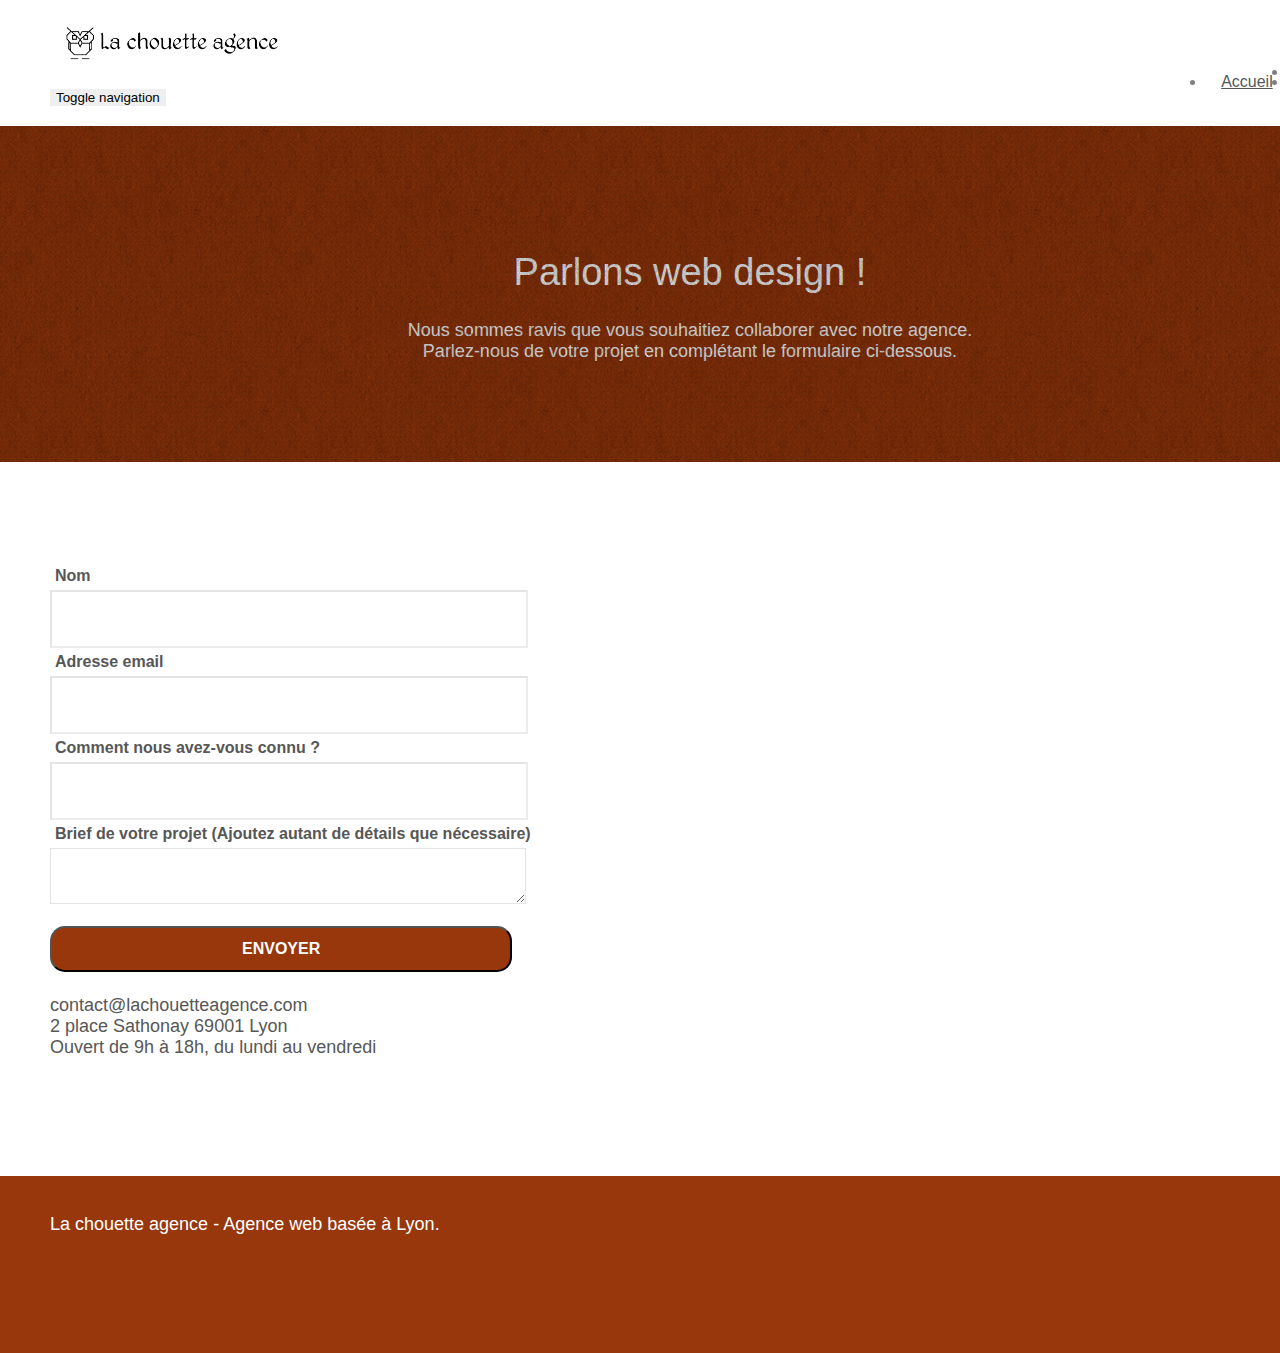
==== page2.html @ e2996843 "aria-label_<a>" ====
<!doctype html>
<html lang="fr">
<head>
    <meta charset="utf-8">
    <meta name="keywords" content="">
    <meta name="description" content="">
    <meta name="viewport" content="width=device-width, initial-scale=1.0, viewport-fit=cover">
    <link rel="shortcut icon" type="image/png" href="favicon.jpg">
    
	<link rel="stylesheet" type="text/css" href="./css/bootstrap.min.css">
	<link rel="stylesheet" type="text/css" href="style.css">
	<link rel="stylesheet" type="text/css" href="./css/font-awesome.min.css">
	<link rel="stylesheet" type="text/css" href="./css/et-line.min.css">
	
    
	<script src="./js/jquery-2.1.0.min.js"></script>
	<script src="./js/bootstrap.min.js"></script>
	<script src="./js/blocs.min.js"></script>
	<script src="./js/jqBootstrapValidation.js"></script>
	<script src="./js/formHandler.js"></script>
    <title>page2</title>

    
<!-- Analytics -->
 
<!-- Analytics END -->
    
</head>
<body>
<!-- Principal conteneur -->
<div class="page-container">
    
<!-- bloc-0 -->
<div class="bloc bgc-white l-bloc " id="bloc-0">
	<div class="container bloc-sm">
		<nav class="navbar row">
			<div class="navbar-header">
				<a class="navbar-brand" href="index.html"><img src="img/la-chouette-agence.png" alt="atlanta web design logo" height="40" /></a>
				<button id="nav-toggle" type="button" class="ui-navbar-toggle navbar-toggle" data-toggle="collapse" data-target=".navbar-1">
					<span class="sr-only">Toggle navigation</span><span class="icon-bar"></span><span class="icon-bar"></span><span class="icon-bar"></span>
				</button>
			</div>
			<div class="collapse navbar-collapse navbar-1 special-dropdown-nav">
				<ul class="site-navigation nav navbar-nav">
					<li>
						<a href="index.html">Accueil</a>
					</li>
					<li>
					</li>
					<li>
						<a href="page2.html">page2 &gt;</a>
					</li>
				</ul>
			</div>
		</nav>
	</div>
</div>
<!-- bloc-0 END -->

<!-- bloc-6 -->
<div class="bloc bg-dots-bg bg-repeat bgc-atomic-tangerine d-bloc bloc-bg-texture texture-paper" id="bloc-6">
	<div class="container bloc-lg">
		<div class="row">
			<div class="col-sm-12">
				<h1 class="text-center hero-bloc-text tc-white">
					Parlons web design !
				</h1>
				<p class="text-center mg-lg tc-white tight-width-whitespace">
					Nous sommes ravis que vous souhaitiez collaborer avec notre agence.<br>
					Parlez-nous de votre projet en complétant le formulaire ci-dessous.
				</p>
			</div>
		</div>
	</div>
</div>
<!-- bloc-6 END -->

<!-- bloc-7 -->
<div class="bloc bgc-white l-bloc" id="bloc-7">
	<div class="container bloc-lg">
		<div class="row">
			<div class="col-sm-6">
				<form id="form_1" novalidate success-msg="Your message has been sent." fail-msg="Sorry it seems that our mail server is not responding, Sorry for the inconvenience!">
					<div class="form-group">
						<label >
							Nom
						</label >
						<input id="name" class="form-control" aria-label="form-control"  required />
					</div>
					<div class="form-group">
						<label >
							Adresse email
						</label>
						<input id="email" class="form-control" aria-label="form-control" type="email" required />
					</div>
					<div class="form-group">
						<label >
							Comment nous avez-vous connu ?
						</label>
						<input class="form-control" type="email" aria-label="form-control" required id="input_504" />
					</div>
					<div class="form-group">
						<label >
							Brief de votre projet (Ajoutez autant de détails que nécessaire)<br>
						</label><textarea id="message" class="form-control" aria-label="form-control" rows="4" cols="50" required></textarea>
					</div> 
					<button class="bloc-button btn btn-lg btn-block cta-hero btn-atomic-tangerine" type="submit">
						Envoyer
					</button>
				</form>
			</div>
			<div class="col-sm-6">
				<p>
					contact@lachouetteagence.com<br>2 place Sathonay 69001 Lyon<br>Ouvert de 9h à 18h, du lundi au vendredi<br>
				</p>
			</div>
		</div>
	</div>
</div>
<!-- bloc-7 END -->

<!-- ScrollToTop Button -->
<a class="bloc-button btn btn-d scrollToTop" onclick="scrollToTarget('1')"><span class="fa fa-chevron-up"></span></a>
<!-- ScrollToTop Button END-->


<!-- Footer - bloc-8 -->
<div class="bloc bgc-atomic-tangerine d-bloc" id="bloc-8">
	<div class="container bloc-sm">
		<div class="row">
			<div class="col-sm-12">
				<p class="text-center white">
					La chouette agence - Agence web basée à Lyon.<br>
				</p>
				<div class="row row-no-gutters social">
					<div class="col-sm-3">
						<div class="text-center">
							<a class="social" href="index.html"><span class="fa fa-twitter icon-md"  aria-label="fa-twitter"></span></a>
						</div>
					</div>
					<div class="col-sm-3">
						<div class="text-center">
							<a class="social" href="index.html"><span class="fa fa-facebook icon-md" aria-label="fa-facebook"></span></a>
						</div>
					</div>
					<div class="col-sm-3">
						<div class="text-center">
							<a class="social" href="index.html"><span class="fa fa-dribbble icon-md" aria-label="fa-dribbble"></span></a>
						</div>
					</div>
					<div class="col-sm-3">
						<div class="text-center">
							<a class="social" href="index.html"><span class="fa fa-instagram icon-md" aria-label="fa-instagram"></span></a>
						</div>
					</div>
				</div>
			</div>
		</div>
	</div>
</div>
<!-- Footer - bloc-8 END -->

</div>
<!-- Principal conteneur END -->
    

</body>
</html>
---- style.css ----
body {
    margin: 0;
    padding: 0;
    background: #FFF;
    overflow-x: hidden;
    -webkit-font-smoothing: antialiased;
    -moz-osx-font-smoothing: grayscale;
}

a,button {
    transition: all .3s ease-in-out;
    outline: none!important;
    
}
a{
    position: relative;
    display: block;
    padding: 10px 15px;
}
a:hover {
    text-decoration: none;
    cursor: pointer;
}

#page-loading-blocs-notifaction {
    position: fixed;
    top: 0;
    bottom: 0;
    width: 100%;
    z-index: 100000;
    background: #FFFFFF url("img/pageload-spinner.gif") no-repeat center center;
}

.bloc {
    width: 100%;
    clear: both;
    background: 50% 50% no-repeat;
    padding: 0 50px;
    -webkit-background-size: cover;
    -moz-background-size: cover;
    -o-background-size: cover;
    background-size: cover;
    position: relative;
}

.bloc .container {
    padding-left: 0;
    padding-right: 0;
}

.bloc-lg {
    padding: 100px 50px;
}

.bloc-md {
    padding: 50px;
}

.bloc-sm {
    padding: 20px 50px;
}

.bg-center,
.bg-l-edge,
.bg-r-edge,
.bg-t-edge,
.bg-b-edge,
.bg-tl-edge,
.bg-bl-edge,
.bg-tr-edge,
.bg-br-edge,
.bg-repeat {
    -webkit-background-size: auto!important;
    -moz-background-size: auto!important;
    -o-background-size: auto!important;
    background-size: auto!important;
}

.bg-repeat {
    background: repeat;
}

.bg-t-edge {
    background: top no-repeat;
}

.bloc-bg-texture::before {
    content: "";
    background-size: 2px 2px;
    position: absolute;
    top: 0;
    bottom: 0;
    left: 0;
    right: 0;
}

.texture-paper::before {
    background: url("img/texture-paper.png");
    background-size: 280px 280px;
}

.b-parallax {
    background-attachment: fixed;
}

.d-bloc {
    color: rgba(255, 255, 255, .7);
}

.d-bloc button:hover {
    color: rgba(255, 255, 255, .9);
}

.d-bloc .icon-round,
.d-bloc .icon-square,
.d-bloc .icon-rounded,
.d-bloc .icon-semi-rounded-a,
.d-bloc .icon-semi-rounded-b {
    border-color: rgba(255, 255, 255, .9);
}

.d-bloc .divider-h span {
    border-color: rgba(255, 255, 255, .2);
}

.d-bloc .a-btn,
.d-bloc .navbar a,
.d-bloc .navbar-brand,
.d-bloc a .icon-sm,
.d-bloc a .icon-md,
.d-bloc a .icon-lg,
.d-bloc a .icon-xl,
.d-bloc h1 a,
.d-bloc h2 a,
.d-bloc h3 a,
.d-bloc h4 a,
.d-bloc h5 a,
.d-bloc h6 a,
.d-bloc p a {
    color: rgba(255, 255, 255, .6);
}

.d-bloc .a-btn:hover,
.d-bloc .navbar a:hover,
.d-bloc .navbar-brand:hover,
.d-bloc a:hover .icon-sm,
.d-bloc a:hover .icon-md,
.d-bloc a:hover .icon-lg,
.d-bloc a:hover .icon-xl,
.d-bloc h1 a:hover,
.d-bloc h2 a:hover,
.d-bloc h3 a:hover,
.d-bloc h4 a:hover,
.d-bloc h5 a:hover,
.d-bloc h6 a:hover,
.d-bloc p a:hover {
    color: rgba(255, 255, 255, 1);
}

.d-bloc .navbar-toggle .icon-bar {
    background: rgba(255, 255, 255, 1);
}

.d-bloc .btn-wire,
.d-bloc .btn-wire:hover {
    color: rgba(255, 255, 255, 1);
    border-color: rgba(255, 255, 255, 1);
}

.d-bloc .panel {
    color: rgba(0, 0, 0, .5);
}

.d-bloc .panel button:hover {
    color: rgba(0, 0, 0, .7);
}

.d-bloc .panel icon {
    border-color: rgba(0, 0, 0, .7);
}

.d-bloc .panel .divider-h span {
    border-color: rgba(0, 0, 0, .1);
}

.d-bloc .panel .a-btn {
    color: rgba(0, 0, 0, .6);
}

.d-bloc .panel .a-btn:hover {
    color: rgba(0, 0, 0, 1);
}

.d-bloc .panel .btn-wire,
.d-bloc .panel .btn-wire:hover {
    color: rgba(0, 0, 0, .7);
    border-color: rgba(0, 0, 0, .3);
}

.d-bloc .panel,
.l-bloc {
    color: rgba(0, 0, 0, .5);
}

.d-bloc .panel button:hover,
.l-bloc button:hover {
    color: rgba(0, 0, 0, .7);
}

.l-bloc .icon-round,
.l-bloc .icon-square,
.l-bloc .icon-rounded,
.l-bloc .icon-semi-rounded-a,
.l-bloc .icon-semi-rounded-b {
    border-color: rgba(0, 0, 0, .7);
}

.d-bloc .panel .divider-h span,
.l-bloc .divider-h span {
    border-color: rgba(0, 0, 0, .1);
}

.d-bloc .panel .a-btn,
.l-bloc .a-btn,
.l-bloc .navbar a,
.l-bloc .navbar-brand,
.l-bloc a .icon-sm,
.l-bloc a .icon-md,
.l-bloc a .icon-lg,
.l-bloc a .icon-xl,
.l-bloc h1 a,
.l-bloc h2 a,
.l-bloc h3 a,
.l-bloc h4 a,
.l-bloc h5 a,
.l-bloc h6 a,
.l-bloc p a {
    color: rgba(0, 0, 0, .6);
}

.d-bloc .panel .a-btn:hover,
.l-bloc .a-btn:hover,
.l-bloc .navbar a:hover,
.l-bloc .navbar-brand:hover,
.l-bloc a:hover .icon-sm,
.l-bloc a:hover .icon-md,
.l-bloc a:hover .icon-lg,
.l-bloc a:hover .icon-xl,
.l-bloc h1 a:hover,
.l-bloc h2 a:hover,
.l-bloc h3 a:hover,
.l-bloc h4 a:hover,
.l-bloc h5 a:hover,
.l-bloc h6 a:hover,
.l-bloc p a:hover {
    color: rgba(0, 0, 0, 1);
}

.l-bloc .navbar-toggle .icon-bar {
    color: rgba(0, 0, 0, .6);
}

.d-bloc .panel .btn-wire,
.d-bloc .panel .btn-wire:hover,
.l-bloc .btn-wire,
.l-bloc .btn-wire:hover {
    color: rgba(0, 0, 0, .7);
    border-color: rgba(0, 0, 0, .3);
}

.voffset {
    margin-top: 30px;
}

.voffset-lg {
    margin-top: 80px;
}

.row-no-gutters {
    margin-right: 0;
    margin-left: 0;
}

.row.row-no-gutters > [class^="col-"],
.row.row-no-gutters > [class*=" col-"] {
    padding-right: 0;
    padding-left: 0;
}

#bloc-1-hero h1 {
    font-size: 32px;
}

.navbar {
    margin-bottom: 0;
    z-index: 1;
}

.navbar-brand {
    height: auto;
    padding: 3px 15px;
    font-size: 25px;
    font-weight: normal;
    font-weight: 600;
    line-height: 44px;
}

.navbar-brand img {
    max-height: 200px;
    margin: 0 5px 0 0;
    display: inline;
}

.navbar-brand img[src$=svg] {
    min-width: 100px;
}

.nav-center .navbar-brand img {
    margin: 0;
}

.navbar .nav {
    padding-top: 2px;
    margin-right: -16px;
    float: right;
    z-index: 1;
}

.nav > li {
    float: left;
    margin-top: 4px;
    font-size: 16px;
}

.navbar-nav .open .dropdown-menu > li > a {
    text-align: inherit;
}

.nav > li a:hover,
.nav > li a:focus {
    background: transparent;
}

.navbar-toggle {
    margin: 10px 10px 0 0;
    border: 0px;
}

.navbar-toggle:hover {
    background: transparent!important;
}

.navbar-toggle .icon-bar {
    background-color: rgba(0, 0, 0, .5);
    width: 26px;
}

.nav-invert .navbar .nav {
    float: left;
}

.nav-invert .navbar-header,
.nav-invert .navbar-brand {
    float: right;
    position: relative;
    z-index: 2;
}

@media (min-width: 768px) {
    .site-navigation {
        position: absolute;
        top: 50%;
        right: 20px;
        transform: translate(0, -50%);
        -webkit-transform: translateY(-50%);
    }
    .nav > li .dropdown-menu a,
    .nav > li .dropdown-menu a:hover {
        color: #484848;
    }
    .nav-invert .site-navigation {
        left: 0;
        right: 0;
    }
    .nav-center {
        text-align: center;
    }
    .nav-center .navbar-header {
        width: 100%;
    }
    .nav-center .navbar-header,
    .nav-center .navbar-brand,
    .nav-center .nav > li {
        float: none;
        display: inline-block;
    }
    .nav-center .site-navigation {
        position: relative;
        width: 100%;
        right: 0;
        margin-right: 0px;
        margin-top: 20px;
    }
    .nav-center.mini-nav .navbar-toggle {
        float: none;
        margin: 10px auto 0;
    }
}

.nav > li > .dropdown a {
    background: none!important;
    display: block;
    padding: 14px 15px;
}

nav .caret {
    margin: 0 5px;
}

.dropdown-menu .dropdown-menu {
    top: -8px;
    left: 100%;
}

.dropdown-menu .dropmenu-flow-right {
    top: 100%;
    left: 0;
    margin-left: -1px;
    border-top-left-radius: 0;
    border-top-right-radius: 0;
}

.dropdown-menu .dropdown span {
    border: 4px solid black;
    border-top-color: transparent;
    border-right-color: transparent;
    border-bottom-color: transparent;
    margin: 6px -5px 0 0!important;
    float: right;
}

.mg-md {
    margin-top: 10px;
    margin-bottom: 20px;
}

.mg-lg {
    margin-top: 10px;
    margin-bottom: 40px;
}

.btn {
    margin: 0 5px 5px 0;
}

.btn.pull-right {
    margin: 0 0 5px 5px;
}

.btn-d,
.btn-d:hover,
.btn-d:focus {
    color: #FFF;
    background: rgba(0, 0, 0, .3);
}

button {
    outline: none!important;
}

.btn-rd {
    border-radius: 40px;
}

.btn-clean {
    border: 1px solid rgba(0, 0, 0, .08);
    border-bottom-color: rgba(0, 0, 0, .1);
    text-shadow: 0 1px 0 rgba(0, 0, 1, .1);
    box-shadow: 0 1px 3px rgba(0, 0, 1, .25), inset 0 1px 0 0 rgba(255, 255, 255, .15);
}

.icon-md {
    font-size: 30px!important;
}

.icon-lg {
    font-size: 60px!important;
}

.sm-shadow {
    text-shadow: 0 1px 2px rgba(0, 0, 0, .3);
}

.panel-sq,
.panel-sq .panel-heading,
.panel-sq .panel-footer {
    border-radius: 0;
}

.panel-rd {
    border-radius: 30px;
}

.panel-rd .panel-heading {
    border-radius: 29px 29px 0 0;
}

.panel-rd .panel-footer {
    border-radius: 0 0 29px 29px;
}

.form-control {
    border-color: rgba(0, 0, 0, .1);
    box-shadow: none;
    display: block;
    width: 100%;
    max-width: 450px;
    height: 30px;
    padding: 12px;
    font-size: 14px;
    color: #554;
    background-color: #fff;

}

.scrollToTop {
    width: 40px;
    height: 40px;
    position: fixed;
    bottom: 20px;
    right: 20px;
    opacity: 0;
    z-index: 500;
    transition: all .3s ease-in-out;
}

.scrollToTop span {
    margin-top: 6px;
}

.showScrollTop {
    font-size: 14px;
    opacity: 1;
}

a[data-lightbox] {
    position: relative;
    display: block;
    text-align: center;
}

a[data-lightbox]:hover::before {
    content: "+";
    font-family: "HelveticaNeue-Light", "Helvetica Neue Light", "Helvetica Neue", Helvetica, Arial;
    font-size: 32px;
    width: 50px;
    height: 50px;
    margin-left: -25px;
    border-radius: 50%;
    background: rgba(0, 0, 0, .6);
    color: #FFF;
    font-weight: 100;
    z-index: 1;
    position: absolute;
    top: 50%;
    transform: translateY(-50%);
    -webkit-transform: translateY(-50%);
}

a[data-lightbox]:hover img {
    opacity: 0.6;
    -webkit-animation-fill-mode: none;
    animation-fill-mode: none;
}

#lightbox-modal {
    display: flex;
    align-items: center;
}

#lightbox-modal .modal-dialog {
    width: 90%;
    max-width: 900px;
    margin: 0 auto 0;
}

#lightbox-modal .modal-dialog img {
    max-height: 90vh;
    margin: 0 auto;
}

.lightbox-caption {
    padding: 20px;
    color: #FFF;
    background: rgba(0, 0, 0, .5);
    position: absolute;
    left: 15px;
    right: 15px;
    bottom: 5px;
}

.close-lightbox {
    color: #FFF;
    font-size: 30px;
    position: absolute;
    top: 20px;
    right: 20px;
    z-index: 20;
    background: rgba(0, 0, 0, .5);
    border: none;
    line-height: 30px;
    padding: 0 9px 5px;
    opacity: 0.3;
}

.close-lightbox:hover,
.next-lightbox:hover,
.prev-lightbox:hover {
    opacity: 1.0;
    color: #FFF;
}

.next-lightbox,
.prev-lightbox {
    font-size: 20px;
    color: rgba(255, 255, 255, .9);
    background: rgba(0, 0, 0, .5);
    transition: all .2s ease-in-out;
    position: absolute;
    top: 45%;
    z-index: 1;
    opacity: 0.4;
}

.next-lightbox {
    padding: 6px 8px 1px 13px;
    right: 25px;
}

.prev-lightbox {
    padding: 6px 13px 1px 10px;
    left: 25px;
}

.snapshot-lb .modal-body {
    padding-bottom: 45px;
}

.snapshot-lb .lightbox-caption {
    padding: 0;
    color: rgba(0, 0, 0, .5);
    background: none;
}

h1,
h2,
h3,
h4,
h5,
h6,
p,
label,
.btn,
a {
    font-family: "helvetica";
    font-weight: 400;
    color: #575757!important;
}

.container {
    max-width: 2560px;
}

.hero-bloc-text {
    font-size: 38px;
}

.hero-bloc-text-sub {
    font-size: 36px;
}

.statement-bloc-text {
    line-height: 26px;
    font-style: italic;
    font-size: 20px;
    text-align: center;
    font-weight: lighter;
    max-width: 520px;
    margin: auto auto auto auto;
}

p {
    font-size: 18px;
}

.tight-width-whitespace {
    max-width: 600px;
    margin: auto auto auto auto;
}

.h1 {
    font-size: 20px;
    font-family: "Open Sans";
}

.cta-hero {
    margin-top: 22px;
    color: #FFFFFF!important;
    text-transform: uppercase;
    padding: 12px 190px 12px 190px;
    font-size: 16px;
    font-weight: 700;
}

.social {
    max-width: 400px;
    margin: auto auto auto auto;
}

h2 {
    font-size: 22px;
    line-height: 1.4em;
}

h3 {
    font-size: 15px;
    text-transform: uppercase;
    font-weight: 700;
    color: #333333!important;
}

.med-width-whitespace {
    max-width: 800px;
    margin: auto auto auto auto;
    box-shadow: 0px 0px 0px #000000;
}

h1 {
    color: #333333!important;
}

h4 {
    color: #333333!important;
}

.icons {
    margin-bottom: 14px;
    margin-top: 24px;
}

.white {
    color: #FFFFFF!important;
}

.portfolio-thumb {
    margin-bottom: 24px;
}

.portfolio-row {
    margin-bottom: 44px;
    margin-top: 50px;
}

.avatar {
    box-shadow: 0px 4px 9px rgba(0, 0, 0, 0.3);
}

.black-background {
    background-color: rgba(165, 147, 99, 0.7);
    padding: 40px 40px 40px 40px;
}

.bold-link {
    font-weight: 900;
    text-decoration: underline!important;
}

.bgc-white {
    background-color: #FFFFFF;
}

.bgc-dark-slate-blue {
    background-color: #364577;
}

.bgc-atomic-tangerine {
    background-color: #97370B;
}

.tc-white {
    text-align: center;
    color: #FFF!important;
}

.btn-atomic-tangerine {
    background: #97370B;
    color: #FFFFFF!important;
    border-radius: 15px;
}

.btn-atomic-tangerine:hover {
    background: #c27956!important;
    color: #FFFFFF!important;
}

.ltc-white {
    color: #FFFFFF!important;
}

.ltc-white:hover {
    color: #cccccc!important;
}

.ltc-atomic-tangerine {
    color: #97370B!important;
}

.ltc-atomic-tangerine:hover {
    color: #c27956!important;
}

.icon-dark-slate-blue {
    color: #364577!important;
    border-color: #364577!important;
}

.bg-dots-bg {
    background-image: url("img/dots-bg.png");
}

.bg-lines-h2-bg {
    background-image: url("img/lines-h2-bg.png");
}

.bg-banniere {
    background-image: url("img/la-chouette-agence-banniere.jpg");
}

.bg-presentation {
    background-image: url("img/image-de-presentation.bmp");
}

@media (max-width: 1024px) {
    .bloc {
        padding-left: 20px;
        padding-right: 20px;
    }
    .bloc.full-width-bloc,
    .bloc-tile-2.full-width-bloc .container,
    .bloc-tile-3.full-width-bloc .container,
    .bloc-tile-4.full-width-bloc .container {
        padding-left: 0;
        padding-right: 0;
    }
}

@media (max-width: 992px) and (min-width: 768px) {
    .navbar .nav {
        max-width: 80%
    }
    .nav-center.navbar .nav {
        max-width: 100%
    }
}

@media only screen and (min-device-width: 768px) and (max-device-width: 1024px) and (orientation: landscape) {
    .b-parallax {
        background-attachment: scroll;
    }
}

@media only screen and (min-device-width: 1024px) and (max-device-width: 1366px) and (-webkit-min-device-pixel-ratio: 1.5) {
    .b-parallax {
        background-attachment: scroll;
    }
}

@media (max-width: 991px) {
    .container {
        width: 100%;
    }
    .b-parallax {
        background-attachment: scroll;
    }
    .page-container,
    #hero-bloc {
        overflow-x: hidden;
        position: relative;
    }
    .bloc {
        padding-left: constant(safe-area-inset-left);
        padding-right: constant(safe-area-inset-right);
    }
    .bloc-group,
    .bloc-group .bloc {
        display: block;
        width: 100%;
    }
    .bloc-fill-screen .fill-bloc-top-edge,
    .bloc-fill-screen .fill-bloc-bottom-edge {
        padding: 0 20px;
        padding-left: constant(safe-area-inset-left);
        padding-right: constant(safe-area-inset-right);
    }
}

@media (max-width: 767px) {
    .page-container {
        overflow-x: hidden;
        position: relative;
    }
    h1,
    h2,
    h3,
    h4,
    h5,
    h6,
    p,
    #disqus_thread {
        padding-left: 10px!important;
        padding-right: 10px!important;
    }
    .b-parallax {
        background-attachment: scroll;
    }
    .navbar .nav {
        padding-top: 0;
        border-top: 1px solid rgba(0, 0, 0, .2);
        float: none!important;
    }
    .navbar.row {
        margin-left: 0;
        margin-right: 0;
    }
    .site-navigation {
        position: inherit;
        transform: none;
        -webkit-transform: none;
        -ms-transform: none;
    }
    .nav > li {
        margin-top: 0;
        border-bottom: 1px solid rgba(0, 0, 0, .1);
        background: rgba(0, 0, 0, .05);
        text-align: left;
        padding-left: 15px;
        width: 100%;
    }
    .nav > li:hover {
        background: rgba(0, 0, 0, .08);
    }
    .dropdown .dropdown a .caret {
        float: none;
        margin: 5px 0 0 10px!important;
        border: 4px solid black;
        border-bottom-color: transparent;
        border-right-color: transparent;
        border-left-color: transparent;
    }
    #hero-bloc .navbar .nav {
        background: rgba(0, 0, 0, .8);
    }
    #hero-bloc .navbar .nav a {
        color: rgba(255, 255, 255, .6);
    }
    .hero {
        padding: 50px 0;
    }
    .hero-nav {
        left: -1px;
        right: -1px;
    }
    .navbar-collapse {
        padding: 0;
        overflow-x: hidden;
        -webkit-box-shadow: none;
        box-shadow: none;
    }
    .navbar-brand img {
        max-height: 40px;
        width: auto;
    }
    .nav-invert .navbar-header {
        float: none;
        width: 100%;
    }
    .nav-invert .navbar-toggle {
        float: left;
        margin-left: 10px;
    }
    .bloc {
        padding-left: 0;
        padding-right: 0;
    }
    .bloc-xxl,
    .bloc-xl,
    .bloc-lg {
        padding: 40px;
    }
    .bloc-sm,
    .bloc-md {
        padding-left: 0;
        padding-right: 0;
    }
    .bloc-tile-2 .container,
    .bloc-tile-3 .container,
    .bloc-tile-4 .container,
    .bloc-fill-screen .fill-bloc-top-edge,
    .bloc-fill-screen .fill-bloc-bottom-edge {
        padding-left: 0;
        padding-right: 0;
    }
    .a-block {
        padding: 0 10px;
    }
    .btn-dwn {
        display: none;
    }
    .voffset {
        margin-top: 5px;
    }
    .voffset-md {
        margin-top: 20px;
    }
    .voffset-lg {
        margin-top: 30px;
    }
    form {
        padding: 10px;
    }
    .close-lightbox {
        display: inline-block;
    }
    .blocsapp-device-iphone5 {
        background-size: 216px 425px;
        padding-top: 60px;
        width: 216px;
        height: 425px;
    }
    .blocsapp-device-iphone5 img {
        width: 180px;
        height: 320px;
    }
}
label {

    display: inline-block;
    max-width: 100%;
    margin: 5px;
    font-weight: bold;
}
@media (max-width: 400px) {
    .bloc {
        padding-left: 0;
        padding-right: 0;
    }
}

@media (max-width: 767px) {
    .bloc-mob-center-text {
        text-align: center;
    }
    .form-control{
        width: 100%;
     }
}
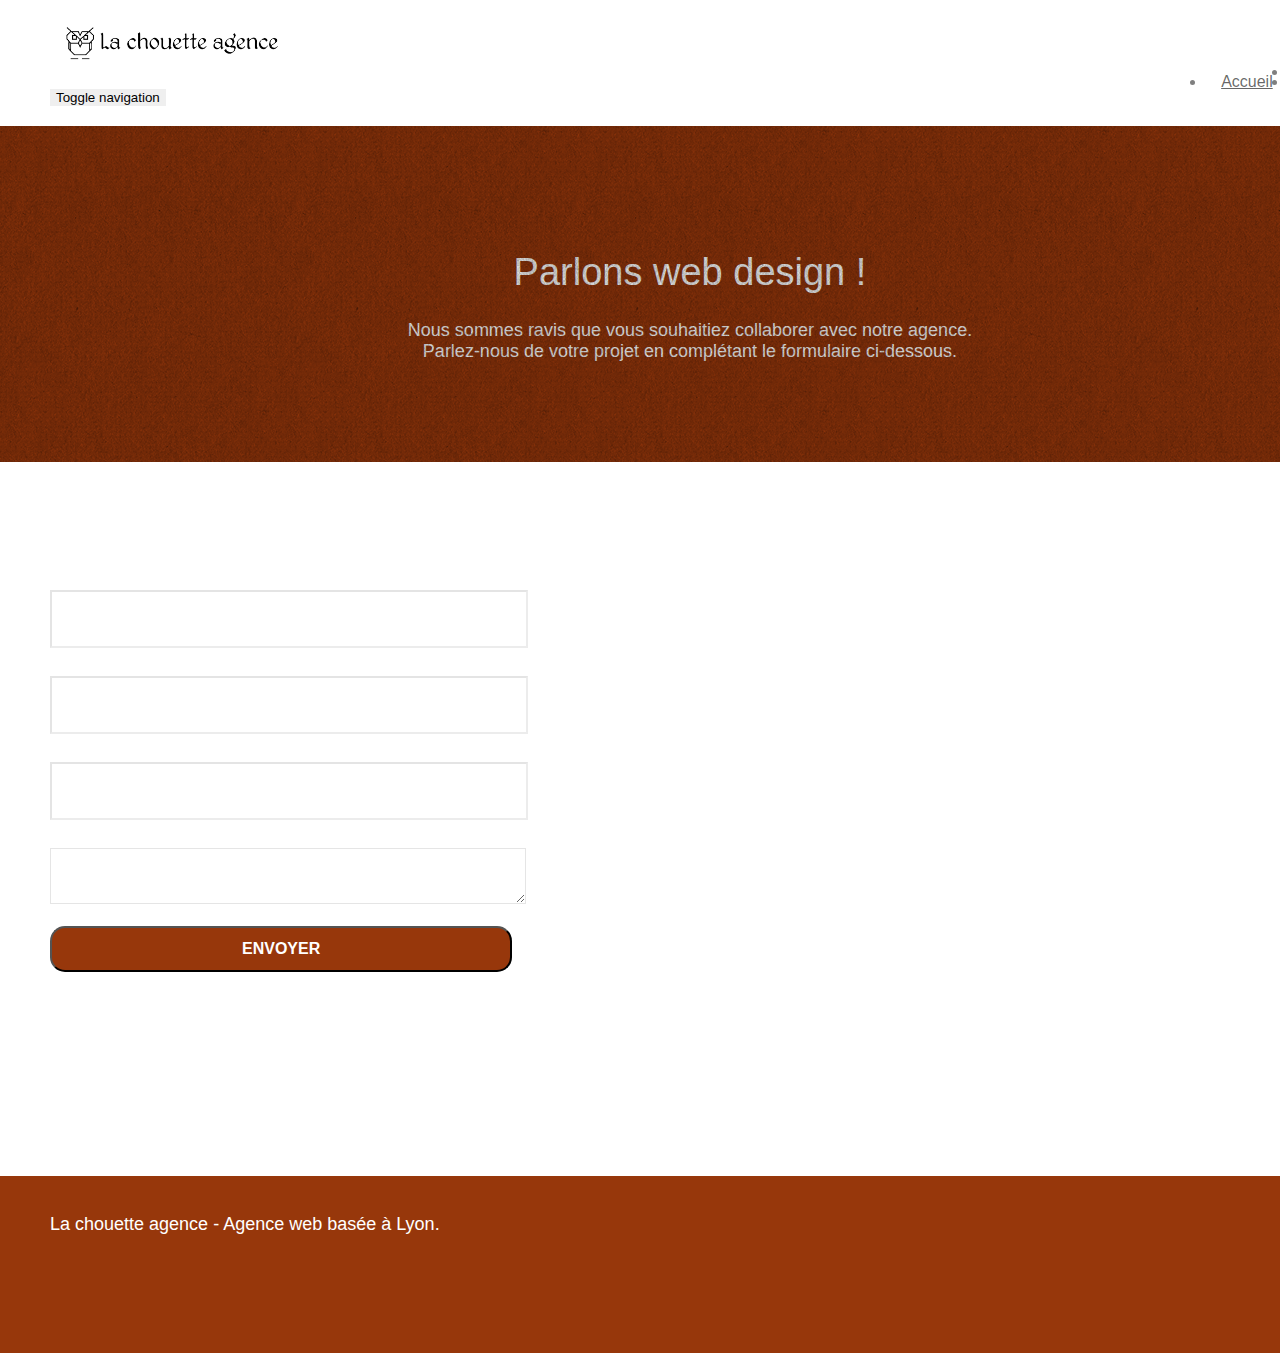
==== commit 6bcd63d7: "add_meta_description" ====
--- a/page2.html
+++ b/page2.html
@@ -5,7 +5,7 @@
     <meta name="keywords" content="">
     <meta name="description" content="">
     <meta name="viewport" content="width=device-width, initial-scale=1.0, viewport-fit=cover">
-    <link rel="shortcut icon" type="image/png" href="favicon.jpg">
+    <link rel="shortcut icon" type="image/webp" href="favicon.webp">
     
 	<link rel="stylesheet" type="text/css" href="./css/bootstrap.min.css">
 	<link rel="stylesheet" type="text/css" href="style.css">
@@ -35,7 +35,7 @@
 	<div class="container bloc-sm">
 		<nav class="navbar row">
 			<div class="navbar-header">
-				<a class="navbar-brand" href="index.html"><img src="img/la-chouette-agence.png" alt="atlanta web design logo" height="40" /></a>
+				<a class="navbar-brand" href="index.html"><img src="img/la-chouette-agence.webp" alt="atlanta web design logo" height="40" /></a>
 				<button id="nav-toggle" type="button" class="ui-navbar-toggle navbar-toggle" data-toggle="collapse" data-target=".navbar-1">
 					<span class="sr-only">Toggle navigation</span><span class="icon-bar"></span><span class="icon-bar"></span><span class="icon-bar"></span>
 				</button>
@@ -97,7 +97,7 @@
 						<label >
 							Comment nous avez-vous connu ?
 						</label>
-						<input class="form-control" type="email" aria-label="form-control" required id="input_504" />
+						<input class="form-control" type="email" aria-label="form-c"ontrol required id="input_504" />
 					</div>
 					<div class="form-group">
 						<label >
--- a/style.css
+++ b/style.css
@@ -105,7 +105,7 @@
 }
 
 .d-bloc {
-    color: rgba(255, 255, 255, .7);
+    color: white;
 }
 
 .d-bloc button:hover {
@@ -665,7 +665,7 @@
 a {
     font-family: "helvetica";
     font-weight: 400;
-    color: #575757!important;
+    color: #FFFFFF;
 }
 
 .container {
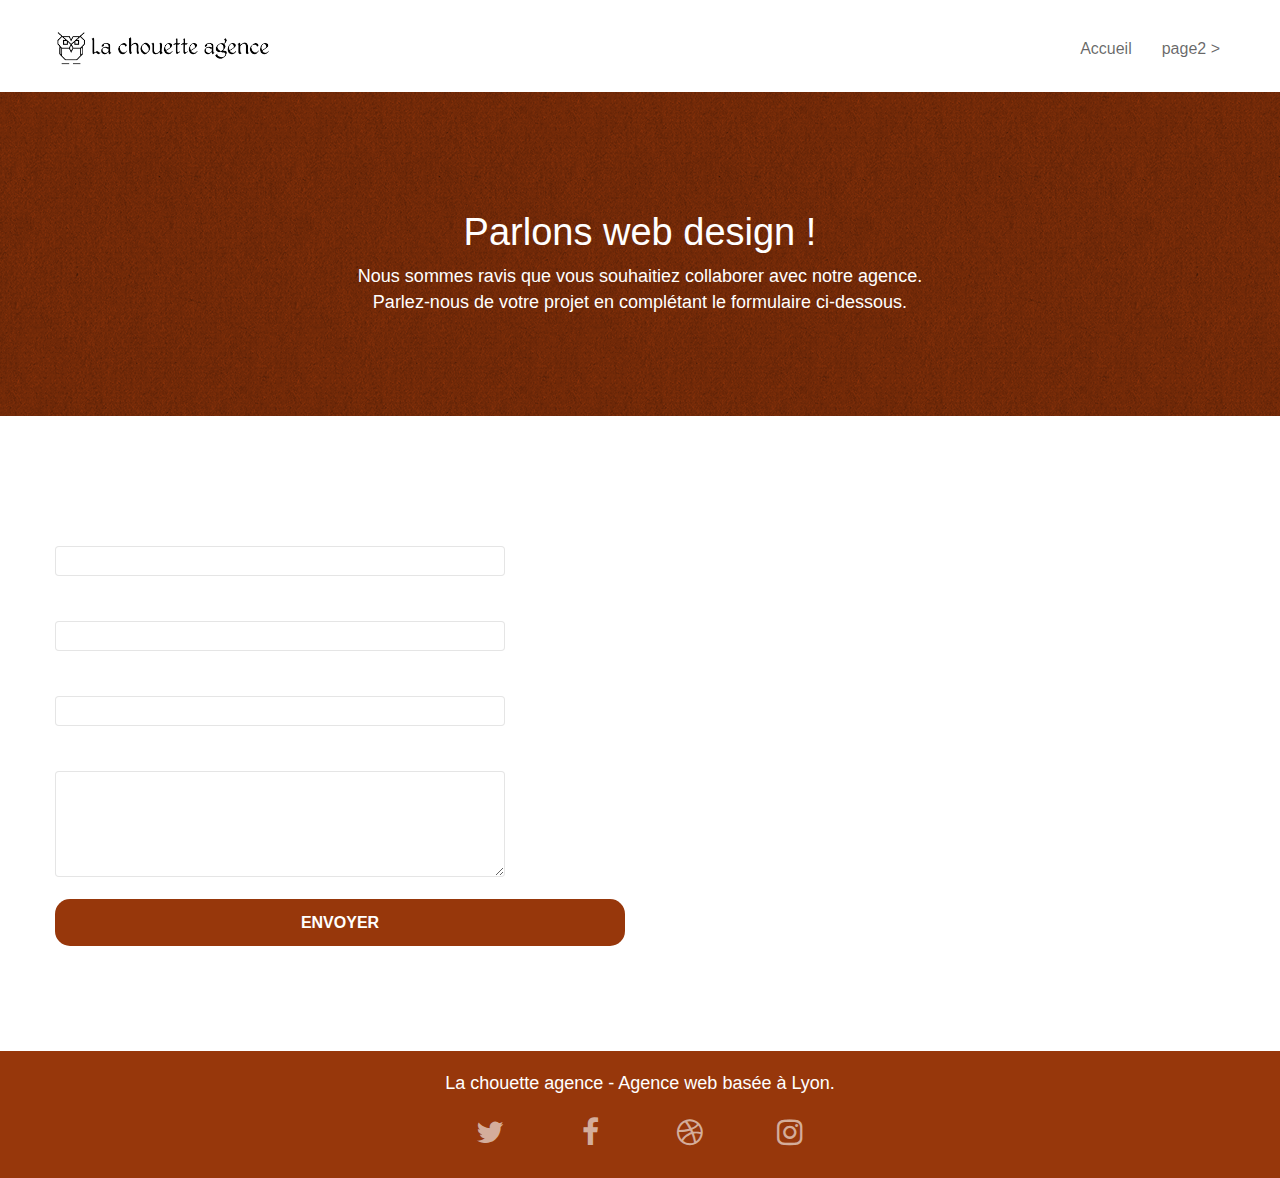
==== commit de39a459: "bootsrap_cdn" ====
--- a/page2.html
+++ b/page2.html
@@ -1,168 +1,185 @@
 <!doctype html>
 <html lang="fr">
+
 <head>
-    <meta charset="utf-8">
-    <meta name="keywords" content="">
-    <meta name="description" content="">
-    <meta name="viewport" content="width=device-width, initial-scale=1.0, viewport-fit=cover">
-    <link rel="shortcut icon" type="image/webp" href="favicon.webp">
-    
-	<link rel="stylesheet" type="text/css" href="./css/bootstrap.min.css">
+	<meta charset="utf-8">
+	<meta name="keywords" content="">
+	<meta name="description" content="">
+	<meta name="viewport" content="width=device-width, initial-scale=1.0, viewport-fit=cover">
+	<link rel="shortcut icon" type="image/webp" href="favicon.webp">
+
+	<link rel="stylesheet" href="https://maxcdn.bootstrapcdn.com/bootstrap/3.3.5/css/bootstrap.min.css">
+	<link rel="stylesheet" type="text/css" href="./css/font-awesome.css">
+	<link rel="stylesheet" type="text/css" href="./css/et-line.css">
 	<link rel="stylesheet" type="text/css" href="style.css">
-	<link rel="stylesheet" type="text/css" href="./css/font-awesome.min.css">
-	<link rel="stylesheet" type="text/css" href="./css/et-line.min.css">
-	
-    
-	<script src="./js/jquery-2.1.0.min.js"></script>
-	<script src="./js/bootstrap.min.js"></script>
-	<script src="./js/blocs.min.js"></script>
-	<script src="./js/jqBootstrapValidation.js"></script>
-	<script src="./js/formHandler.js"></script>
-    <title>page2</title>
+	<title>page2</title>
 
-    
-<!-- Analytics -->
- 
-<!-- Analytics END -->
-    
+
+	<!-- Analytics -->
+
+	<!-- Analytics END -->
+
 </head>
+
 <body>
-<!-- Principal conteneur -->
-<div class="page-container">
-    
-<!-- bloc-0 -->
-<div class="bloc bgc-white l-bloc " id="bloc-0">
-	<div class="container bloc-sm">
-		<nav class="navbar row">
-			<div class="navbar-header">
-				<a class="navbar-brand" href="index.html"><img src="img/la-chouette-agence.webp" alt="atlanta web design logo" height="40" /></a>
-				<button id="nav-toggle" type="button" class="ui-navbar-toggle navbar-toggle" data-toggle="collapse" data-target=".navbar-1">
-					<span class="sr-only">Toggle navigation</span><span class="icon-bar"></span><span class="icon-bar"></span><span class="icon-bar"></span>
-				</button>
-			</div>
-			<div class="collapse navbar-collapse navbar-1 special-dropdown-nav">
-				<ul class="site-navigation nav navbar-nav">
-					<li>
-						<a href="index.html">Accueil</a>
-					</li>
-					<li>
-					</li>
-					<li>
-						<a href="page2.html">page2 &gt;</a>
-					</li>
-				</ul>
-			</div>
-		</nav>
-	</div>
-</div>
-<!-- bloc-0 END -->
+	<!-- Principal conteneur -->
+	<div class="page-container">
 
-<!-- bloc-6 -->
-<div class="bloc bg-dots-bg bg-repeat bgc-atomic-tangerine d-bloc bloc-bg-texture texture-paper" id="bloc-6">
-	<div class="container bloc-lg">
-		<div class="row">
-			<div class="col-sm-12">
-				<h1 class="text-center hero-bloc-text tc-white">
-					Parlons web design !
-				</h1>
-				<p class="text-center mg-lg tc-white tight-width-whitespace">
-					Nous sommes ravis que vous souhaitiez collaborer avec notre agence.<br>
-					Parlez-nous de votre projet en complétant le formulaire ci-dessous.
-				</p>
+		<!-- bloc-0 -->
+		<div class="bloc bgc-white l-bloc " id="bloc-0">
+			<div class="container bloc-sm">
+				<nav class="navbar row">
+					<div class="navbar-header">
+						<a class="navbar-brand" href="index.html"><img src="img/la-chouette-agence.webp"
+								alt="atlanta web design logo" height="40" /></a>
+						<button id="nav-toggle" type="button" class="ui-navbar-toggle navbar-toggle"
+							data-toggle="collapse" data-target=".navbar-1">
+							<span class="sr-only">Toggle navigation</span><span class="icon-bar"></span><span
+								class="icon-bar"></span><span class="icon-bar"></span>
+						</button>
+					</div>
+					<div class="collapse navbar-collapse navbar-1 special-dropdown-nav">
+						<ul class="site-navigation nav navbar-nav">
+							<li>
+								<a href="index.html">Accueil</a>
+							</li>
+							<li>
+							</li>
+							<li>
+								<a href="page2.html">page2 &gt;</a>
+							</li>
+						</ul>
+					</div>
+				</nav>
 			</div>
 		</div>
-	</div>
-</div>
-<!-- bloc-6 END -->
+		<!-- bloc-0 END -->
 
-<!-- bloc-7 -->
-<div class="bloc bgc-white l-bloc" id="bloc-7">
-	<div class="container bloc-lg">
-		<div class="row">
-			<div class="col-sm-6">
-				<form id="form_1" novalidate success-msg="Your message has been sent." fail-msg="Sorry it seems that our mail server is not responding, Sorry for the inconvenience!">
-					<div class="form-group">
-						<label >
-							Nom
-						</label >
-						<input id="name" class="form-control" aria-label="form-control"  required />
+		<!-- bloc-6 -->
+		<div class="bloc bg-dots-bg bg-repeat bgc-atomic-tangerine d-bloc bloc-bg-texture texture-paper" id="bloc-6">
+			<div class="container bloc-lg">
+				<div class="row">
+					<div class="col-sm-12">
+						<h1 class="text-center hero-bloc-text tc-white">
+							Parlons web design !
+						</h1>
+						<p class="text-center mg-lg tc-white tight-width-whitespace">
+							Nous sommes ravis que vous souhaitiez collaborer avec notre agence.<br>
+							Parlez-nous de votre projet en complétant le formulaire ci-dessous.
+						</p>
 					</div>
-					<div class="form-group">
-						<label >
-							Adresse email
-						</label>
-						<input id="email" class="form-control" aria-label="form-control" type="email" required />
-					</div>
-					<div class="form-group">
-						<label >
-							Comment nous avez-vous connu ?
-						</label>
-						<input class="form-control" type="email" aria-label="form-c"ontrol required id="input_504" />
-					</div>
-					<div class="form-group">
-						<label >
-							Brief de votre projet (Ajoutez autant de détails que nécessaire)<br>
-						</label><textarea id="message" class="form-control" aria-label="form-control" rows="4" cols="50" required></textarea>
-					</div> 
-					<button class="bloc-button btn btn-lg btn-block cta-hero btn-atomic-tangerine" type="submit">
-						Envoyer
-					</button>
-				</form>
-			</div>
-			<div class="col-sm-6">
-				<p>
-					contact@lachouetteagence.com<br>2 place Sathonay 69001 Lyon<br>Ouvert de 9h à 18h, du lundi au vendredi<br>
-				</p>
+				</div>
 			</div>
 		</div>
-	</div>
-</div>
-<!-- bloc-7 END -->
+		<!-- bloc-6 END -->
 
-<!-- ScrollToTop Button -->
-<a class="bloc-button btn btn-d scrollToTop" onclick="scrollToTarget('1')"><span class="fa fa-chevron-up"></span></a>
-<!-- ScrollToTop Button END-->
+		<!-- bloc-7 -->
+		<div class="bloc bgc-white l-bloc" id="bloc-7">
+			<div class="container bloc-lg">
+				<div class="row">
+					<div class="col-sm-6">
+						<form id="form_1" novalidate success-msg="Your message has been sent."
+							fail-msg="Sorry it seems that our mail server is not responding, Sorry for the inconvenience!">
+							<div class="form-group">
+								<label>
+									Nom
+								</label>
+								<input id="name" class="form-control" aria-label="form-control" required />
+							</div>
+							<div class="form-group">
+								<label>
+									Adresse email
+								</label>
+								<input id="email" class="form-control" aria-label="form-control" type="email"
+									required />
+							</div>
+							<div class="form-group">
+								<label>
+									Comment nous avez-vous connu ?
+								</label>
+								<input class="form-control" type="email" aria-label="form-c" ontrol required
+									id="input_504" />
+							</div>
+							<div class="form-group">
+								<label>
+									Brief de votre projet (Ajoutez autant de détails que nécessaire)<br>
+								</label><textarea id="message" class="form-control" aria-label="form-control" rows="4"
+									cols="50" required></textarea>
+							</div>
+							<button class="bloc-button btn btn-lg btn-block cta-hero btn-atomic-tangerine"
+								type="submit">
+								Envoyer
+							</button>
+						</form>
+					</div>
+					<div class="col-sm-6">
+						<p>
+							contact@lachouetteagence.com<br>2 place Sathonay 69001 Lyon<br>Ouvert de 9h à 18h, du lundi
+							au vendredi<br>
+						</p>
+					</div>
+				</div>
+			</div>
+		</div>
+		<!-- bloc-7 END -->
+
+		<!-- ScrollToTop Button -->
+		<a class="bloc-button btn btn-d scrollToTop" onclick="scrollToTarget('1')"><span
+				class="fa fa-chevron-up"></span></a>
+		<!-- ScrollToTop Button END-->
 
 
-<!-- Footer - bloc-8 -->
-<div class="bloc bgc-atomic-tangerine d-bloc" id="bloc-8">
-	<div class="container bloc-sm">
-		<div class="row">
-			<div class="col-sm-12">
-				<p class="text-center white">
-					La chouette agence - Agence web basée à Lyon.<br>
-				</p>
-				<div class="row row-no-gutters social">
-					<div class="col-sm-3">
-						<div class="text-center">
-							<a class="social" href="index.html"><span class="fa fa-twitter icon-md"  aria-label="fa-twitter"></span></a>
-						</div>
-					</div>
-					<div class="col-sm-3">
-						<div class="text-center">
-							<a class="social" href="index.html"><span class="fa fa-facebook icon-md" aria-label="fa-facebook"></span></a>
-						</div>
-					</div>
-					<div class="col-sm-3">
-						<div class="text-center">
-							<a class="social" href="index.html"><span class="fa fa-dribbble icon-md" aria-label="fa-dribbble"></span></a>
-						</div>
-					</div>
-					<div class="col-sm-3">
-						<div class="text-center">
-							<a class="social" href="index.html"><span class="fa fa-instagram icon-md" aria-label="fa-instagram"></span></a>
+		<!-- Footer - bloc-8 -->
+		<div class="bloc bgc-atomic-tangerine d-bloc" id="bloc-8">
+			<div class="container bloc-sm">
+				<div class="row">
+					<div class="col-sm-12">
+						<p class="text-center white">
+							La chouette agence - Agence web basée à Lyon.<br>
+						</p>
+						<div class="row row-no-gutters social">
+							<div class="col-sm-3">
+								<div class="text-center">
+									<a class="social" href="index.html"><span class="fa fa-twitter icon-md"
+											aria-label="fa-twitter"></span></a>
+								</div>
+							</div>
+							<div class="col-sm-3">
+								<div class="text-center">
+									<a class="social" href="index.html"><span class="fa fa-facebook icon-md"
+											aria-label="fa-facebook"></span></a>
+								</div>
+							</div>
+							<div class="col-sm-3">
+								<div class="text-center">
+									<a class="social" href="index.html"><span class="fa fa-dribbble icon-md"
+											aria-label="fa-dribbble"></span></a>
+								</div>
+							</div>
+							<div class="col-sm-3">
+								<div class="text-center">
+									<a class="social" href="index.html"><span class="fa fa-instagram icon-md"
+											aria-label="fa-instagram"></span></a>
+								</div>
+							</div>
 						</div>
 					</div>
 				</div>
 			</div>
 		</div>
+		<!-- Footer - bloc-8 END -->
+
 	</div>
-</div>
-<!-- Footer - bloc-8 END -->
+	<!-- Principal conteneur END -->
 
-</div>
-<!-- Principal conteneur END -->
-    
+	<script
+  src="https://code.jquery.com/jquery-2.1.0.min.js"
+  integrity="sha256-8oQ1OnzE2X9v4gpRVRMb1DWHoPHJilbur1LP9ykQ9H0="
+  crossorigin="anonymous"></script>
+	<script src="https://maxcdn.bootstrapcdn.com/bootstrap/3.3.5/js/bootstrap.min.js"></script>
+	<script src="./js/blocs.js"></script>
+	<script src="./js/jqBootstrapValidation.js"></script>
+	<script src="./js/formHandler.js"></script>
+</body>
 
-</body>
-</html>
+</html>--- a/css/et-line.css
+++ b/css/et-line.css
@@ -0,0 +1,519 @@
+@font-face {
+    font-family: et-line;
+    src: url(../fonts/et-line.eot);
+    src: url(../fonts/et-line.eot?#iefix) format('embedded-opentype'), url(../fonts/et-line.woff) format('woff'), url(../fonts/et-line.ttf) format('truetype'), url(../fonts/et-line.svg#et-line) format('svg');
+    font-weight: 400;
+    font-style: normal
+}
+
+.et-icon-adjustments,
+.et-icon-alarmclock,
+.et-icon-anchor,
+.et-icon-aperture,
+.et-icon-attachment,
+.et-icon-bargraph,
+.et-icon-basket,
+.et-icon-beaker,
+.et-icon-bike,
+.et-icon-book-open,
+.et-icon-briefcase,
+.et-icon-browser,
+.et-icon-calendar,
+.et-icon-camera,
+.et-icon-caution,
+.et-icon-chat,
+.et-icon-circle-compass,
+.et-icon-clipboard,
+.et-icon-clock,
+.et-icon-cloud,
+.et-icon-compass,
+.et-icon-desktop,
+.et-icon-dial,
+.et-icon-document,
+.et-icon-documents,
+.et-icon-download,
+.et-icon-dribbble,
+.et-icon-edit,
+.et-icon-envelope,
+.et-icon-expand,
+.et-icon-facebook,
+.et-icon-flag,
+.et-icon-focus,
+.et-icon-gears,
+.et-icon-genius,
+.et-icon-gift,
+.et-icon-global,
+.et-icon-globe,
+.et-icon-googleplus,
+.et-icon-grid,
+.et-icon-happy,
+.et-icon-hazardous,
+.et-icon-heart,
+.et-icon-hotairballoon,
+.et-icon-hourglass,
+.et-icon-key,
+.et-icon-laptop,
+.et-icon-layers,
+.et-icon-lifesaver,
+.et-icon-lightbulb,
+.et-icon-linegraph,
+.et-icon-linkedin,
+.et-icon-lock,
+.et-icon-magnifying-glass,
+.et-icon-map,
+.et-icon-map-pin,
+.et-icon-megaphone,
+.et-icon-mic,
+.et-icon-mobile,
+.et-icon-newspaper,
+.et-icon-notebook,
+.et-icon-paintbrush,
+.et-icon-paperclip,
+.et-icon-pencil,
+.et-icon-phone,
+.et-icon-picture,
+.et-icon-pictures,
+.et-icon-piechart,
+.et-icon-presentation,
+.et-icon-pricetags,
+.et-icon-printer,
+.et-icon-profile-female,
+.et-icon-profile-male,
+.et-icon-puzzle,
+.et-icon-quote,
+.et-icon-recycle,
+.et-icon-refresh,
+.et-icon-ribbon,
+.et-icon-rss,
+.et-icon-sad,
+.et-icon-scissors,
+.et-icon-scope,
+.et-icon-search,
+.et-icon-shield,
+.et-icon-speedometer,
+.et-icon-strategy,
+.et-icon-streetsign,
+.et-icon-tablet,
+.et-icon-target,
+.et-icon-telescope,
+.et-icon-toolbox,
+.et-icon-tools,
+.et-icon-tools-2,
+.et-icon-trophy,
+.et-icon-tumblr,
+.et-icon-twitter,
+.et-icon-upload,
+.et-icon-video,
+.et-icon-wallet,
+.et-icon-wine {
+    font-family: et-line;
+    speak: none;
+    font-style: normal;
+    font-weight: 400;
+    font-variant: normal;
+    text-transform: none;
+    line-height: 1;
+    -webkit-font-smoothing: antialiased;
+    -moz-osx-font-smoothing: grayscale;
+    display: inline-block
+}
+
+.et-icon-mobile:before {
+    content: "\e000"
+}
+
+.et-icon-laptop:before {
+    content: "\e001"
+}
+
+.et-icon-desktop:before {
+    content: "\e002"
+}
+
+.et-icon-tablet:before {
+    content: "\e003"
+}
+
+.et-icon-phone:before {
+    content: "\e004"
+}
+
+.et-icon-document:before {
+    content: "\e005"
+}
+
+.et-icon-documents:before {
+    content: "\e006"
+}
+
+.et-icon-search:before {
+    content: "\e007"
+}
+
+.et-icon-clipboard:before {
+    content: "\e008"
+}
+
+.et-icon-newspaper:before {
+    content: "\e009"
+}
+
+.et-icon-notebook:before {
+    content: "\e00a"
+}
+
+.et-icon-book-open:before {
+    content: "\e00b"
+}
+
+.et-icon-browser:before {
+    content: "\e00c"
+}
+
+.et-icon-calendar:before {
+    content: "\e00d"
+}
+
+.et-icon-presentation:before {
+    content: "\e00e"
+}
+
+.et-icon-picture:before {
+    content: "\e00f"
+}
+
+.et-icon-pictures:before {
+    content: "\e010"
+}
+
+.et-icon-video:before {
+    content: "\e011"
+}
+
+.et-icon-camera:before {
+    content: "\e012"
+}
+
+.et-icon-printer:before {
+    content: "\e013"
+}
+
+.et-icon-toolbox:before {
+    content: "\e014"
+}
+
+.et-icon-briefcase:before {
+    content: "\e015"
+}
+
+.et-icon-wallet:before {
+    content: "\e016"
+}
+
+.et-icon-gift:before {
+    content: "\e017"
+}
+
+.et-icon-bargraph:before {
+    content: "\e018"
+}
+
+.et-icon-grid:before {
+    content: "\e019"
+}
+
+.et-icon-expand:before {
+    content: "\e01a"
+}
+
+.et-icon-focus:before {
+    content: "\e01b"
+}
+
+.et-icon-edit:before {
+    content: "\e01c"
+}
+
+.et-icon-adjustments:before {
+    content: "\e01d"
+}
+
+.et-icon-ribbon:before {
+    content: "\e01e"
+}
+
+.et-icon-hourglass:before {
+    content: "\e01f"
+}
+
+.et-icon-lock:before {
+    content: "\e020"
+}
+
+.et-icon-megaphone:before {
+    content: "\e021"
+}
+
+.et-icon-shield:before {
+    content: "\e022"
+}
+
+.et-icon-trophy:before {
+    content: "\e023"
+}
+
+.et-icon-flag:before {
+    content: "\e024"
+}
+
+.et-icon-map:before {
+    content: "\e025"
+}
+
+.et-icon-puzzle:before {
+    content: "\e026"
+}
+
+.et-icon-basket:before {
+    content: "\e027"
+}
+
+.et-icon-envelope:before {
+    content: "\e028"
+}
+
+.et-icon-streetsign:before {
+    content: "\e029"
+}
+
+.et-icon-telescope:before {
+    content: "\e02a"
+}
+
+.et-icon-gears:before {
+    content: "\e02b"
+}
+
+.et-icon-key:before {
+    content: "\e02c"
+}
+
+.et-icon-paperclip:before {
+    content: "\e02d"
+}
+
+.et-icon-attachment:before {
+    content: "\e02e"
+}
+
+.et-icon-pricetags:before {
+    content: "\e02f"
+}
+
+.et-icon-lightbulb:before {
+    content: "\e030"
+}
+
+.et-icon-layers:before {
+    content: "\e031"
+}
+
+.et-icon-pencil:before {
+    content: "\e032"
+}
+
+.et-icon-tools:before {
+    content: "\e033"
+}
+
+.et-icon-tools-2:before {
+    content: "\e034"
+}
+
+.et-icon-scissors:before {
+    content: "\e035"
+}
+
+.et-icon-paintbrush:before {
+    content: "\e036"
+}
+
+.et-icon-magnifying-glass:before {
+    content: "\e037"
+}
+
+.et-icon-circle-compass:before {
+    content: "\e038"
+}
+
+.et-icon-linegraph:before {
+    content: "\e039"
+}
+
+.et-icon-mic:before {
+    content: "\e03a"
+}
+
+.et-icon-strategy:before {
+    content: "\e03b"
+}
+
+.et-icon-beaker:before {
+    content: "\e03c"
+}
+
+.et-icon-caution:before {
+    content: "\e03d"
+}
+
+.et-icon-recycle:before {
+    content: "\e03e"
+}
+
+.et-icon-anchor:before {
+    content: "\e03f"
+}
+
+.et-icon-profile-male:before {
+    content: "\e040"
+}
+
+.et-icon-profile-female:before {
+    content: "\e041"
+}
+
+.et-icon-bike:before {
+    content: "\e042"
+}
+
+.et-icon-wine:before {
+    content: "\e043"
+}
+
+.et-icon-hotairballoon:before {
+    content: "\e044"
+}
+
+.et-icon-globe:before {
+    content: "\e045"
+}
+
+.et-icon-genius:before {
+    content: "\e046"
+}
+
+.et-icon-map-pin:before {
+    content: "\e047"
+}
+
+.et-icon-dial:before {
+    content: "\e048"
+}
+
+.et-icon-chat:before {
+    content: "\e049"
+}
+
+.et-icon-heart:before {
+    content: "\e04a"
+}
+
+.et-icon-cloud:before {
+    content: "\e04b"
+}
+
+.et-icon-upload:before {
+    content: "\e04c"
+}
+
+.et-icon-download:before {
+    content: "\e04d"
+}
+
+.et-icon-target:before {
+    content: "\e04e"
+}
+
+.et-icon-hazardous:before {
+    content: "\e04f"
+}
+
+.et-icon-piechart:before {
+    content: "\e050"
+}
+
+.et-icon-speedometer:before {
+    content: "\e051"
+}
+
+.et-icon-global:before {
+    content: "\e052"
+}
+
+.et-icon-compass:before {
+    content: "\e053"
+}
+
+.et-icon-lifesaver:before {
+    content: "\e054"
+}
+
+.et-icon-clock:before {
+    content: "\e055"
+}
+
+.et-icon-aperture:before {
+    content: "\e056"
+}
+
+.et-icon-quote:before {
+    content: "\e057"
+}
+
+.et-icon-scope:before {
+    content: "\e058"
+}
+
+.et-icon-alarmclock:before {
+    content: "\e059"
+}
+
+.et-icon-refresh:before {
+    content: "\e05a"
+}
+
+.et-icon-happy:before {
+    content: "\e05b"
+}
+
+.et-icon-sad:before {
+    content: "\e05c"
+}
+
+.et-icon-facebook:before {
+    content: "\e05d"
+}
+
+.et-icon-twitter:before {
+    content: "\e05e"
+}
+
+.et-icon-googleplus:before {
+    content: "\e05f"
+}
+
+.et-icon-rss:before {
+    content: "\e060"
+}
+
+.et-icon-tumblr:before {
+    content: "\e061"
+}
+
+.et-icon-linkedin:before {
+    content: "\e062"
+}
+
+.et-icon-dribbble:before {
+    content: "\e063"
+}--- a/style.css
+++ b/style.css
@@ -96,7 +96,7 @@
 }
 
 .texture-paper::before {
-    background: url("img/texture-paper.png");
+    background: url("img/texture-paper.webp");
     background-size: 280px 280px;
 }
 
@@ -826,19 +826,19 @@
 }
 
 .bg-dots-bg {
-    background-image: url("img/dots-bg.png");
+    background-image: url("img/dots-bg.webp");
 }
 
 .bg-lines-h2-bg {
-    background-image: url("img/lines-h2-bg.png");
+    background-image: url("img/lines-h2-bg.webp");
 }
 
 .bg-banniere {
-    background-image: url("img/la-chouette-agence-banniere.jpg");
+    background-image: url("img/la-chouette-agence-banniere.webp");
 }
 
 .bg-presentation {
-    background-image: url("img/image-de-presentation.bmp");
+    background-image: url("img/image-de-presentation.webp");
 }
 
 @media (max-width: 1024px) {
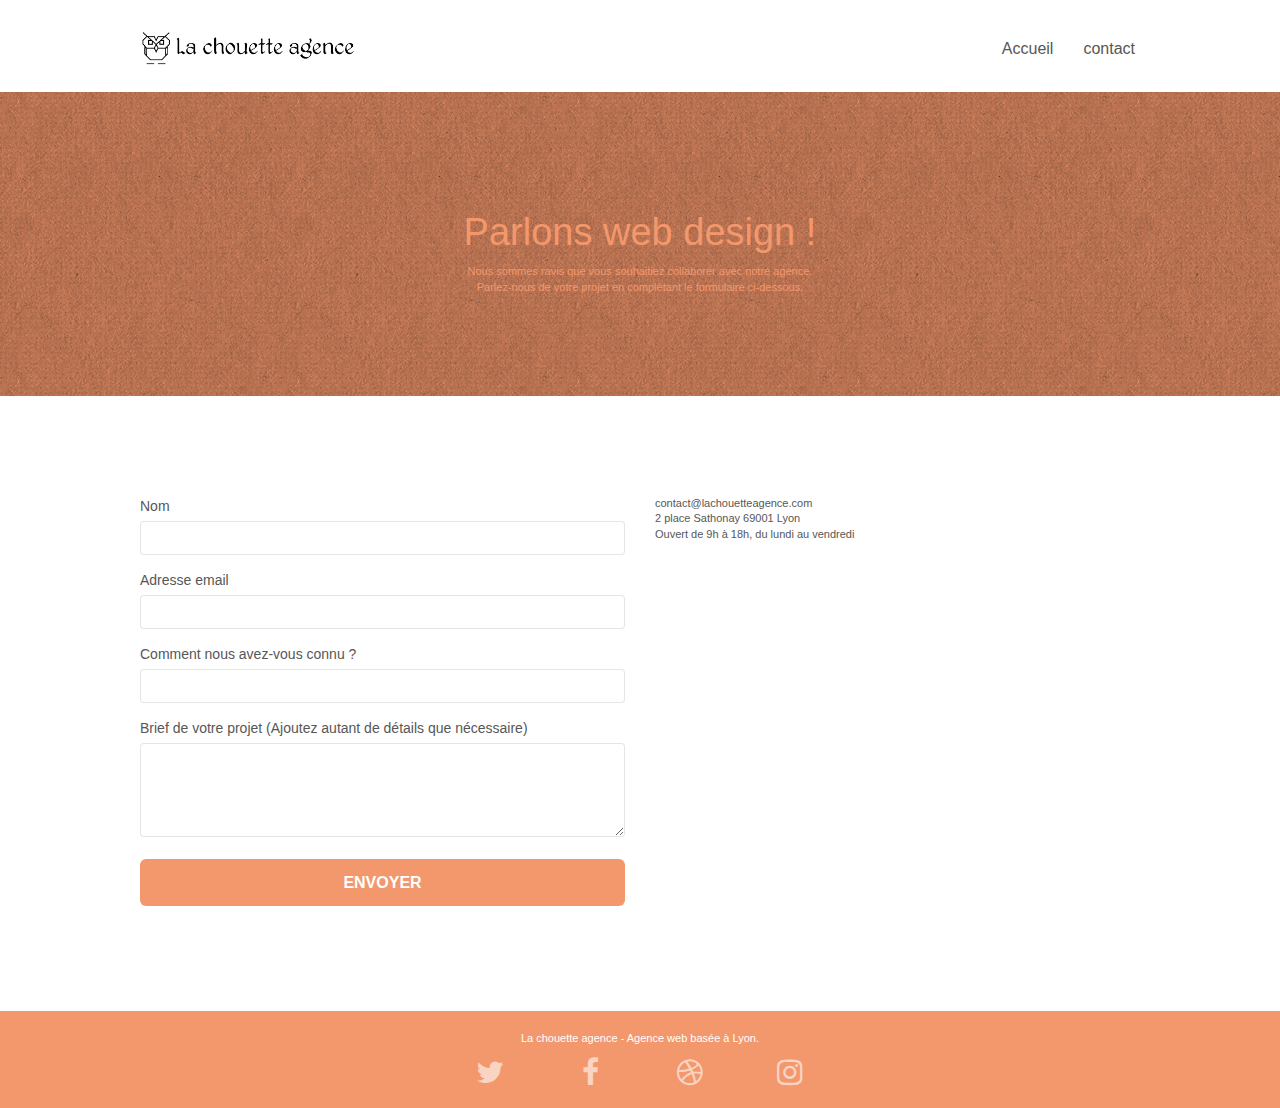
==== commit b099ad11: "add_title_p2" ====
--- a/page2.html
+++ b/page2.html
@@ -46,7 +46,7 @@
 							<li>
 							</li>
 							<li>
-								<a href="page2.html">page2 &gt;</a>
+								<a href="page2.html">contact </a>
 							</li>
 						</ul>
 					</div>
--- a/style.css
+++ b/style.css
@@ -1,4 +1,3 @@
-
 body {
     margin: 0;
     padding: 0;
@@ -8,16 +7,12 @@
     -moz-osx-font-smoothing: grayscale;
 }
 
-a,button {
+a,
+button {
     transition: all .3s ease-in-out;
     outline: none!important;
-    
-}
-a{
-    position: relative;
-    display: block;
-    padding: 10px 15px;
-}
+}
+
 a:hover {
     text-decoration: none;
     cursor: pointer;
@@ -105,7 +100,7 @@
 }
 
 .d-bloc {
-    color: white;
+    color: rgba(255, 255, 255, .7);
 }
 
 .d-bloc button:hover {
@@ -513,15 +508,6 @@
 .form-control {
     border-color: rgba(0, 0, 0, .1);
     box-shadow: none;
-    display: block;
-    width: 100%;
-    max-width: 450px;
-    height: 30px;
-    padding: 12px;
-    font-size: 14px;
-    color: #554;
-    background-color: #fff;
-
 }
 
 .scrollToTop {
@@ -665,11 +651,11 @@
 a {
     font-family: "helvetica";
     font-weight: 400;
-    color: #FFFFFF;
+    color: #575757!important;
 }
 
 .container {
-    max-width: 2560px;
+    max-width: 1000px;
 }
 
 .hero-bloc-text {
@@ -691,7 +677,7 @@
 }
 
 p {
-    font-size: 18px;
+    font-size: 11px;
 }
 
 .tight-width-whitespace {
@@ -708,7 +694,7 @@
     margin-top: 22px;
     color: #FFFFFF!important;
     text-transform: uppercase;
-    padding: 12px 190px 12px 190px;
+    padding: 12px 28px 12px 28px;
     font-size: 16px;
     font-weight: 700;
 }
@@ -785,18 +771,16 @@
 }
 
 .bgc-atomic-tangerine {
-    background-color: #97370B;
+    background-color: #F3976C;
 }
 
 .tc-white {
-    text-align: center;
-    color: #FFF!important;
+    color: #F3976C!important;
 }
 
 .btn-atomic-tangerine {
-    background: #97370B;
+    background: #F3976C;
     color: #FFFFFF!important;
-    border-radius: 15px;
 }
 
 .btn-atomic-tangerine:hover {
@@ -813,7 +797,7 @@
 }
 
 .ltc-atomic-tangerine {
-    color: #97370B!important;
+    color: #F3976C!important;
 }
 
 .ltc-atomic-tangerine:hover {
@@ -996,7 +980,7 @@
     .bloc-xxl,
     .bloc-xl,
     .bloc-lg {
-        padding: 40px;
+        padding: 40px 0;
     }
     .bloc-sm,
     .bloc-md {
@@ -1027,7 +1011,7 @@
         margin-top: 30px;
     }
     form {
-        padding: 10px;
+        padding: 5px;
     }
     .close-lightbox {
         display: inline-block;
@@ -1043,13 +1027,7 @@
         height: 320px;
     }
 }
-label {
-
-    display: inline-block;
-    max-width: 100%;
-    margin: 5px;
-    font-weight: bold;
-}
+
 @media (max-width: 400px) {
     .bloc {
         padding-left: 0;
@@ -1061,7 +1039,4 @@
     .bloc-mob-center-text {
         text-align: center;
     }
-    .form-control{
-        width: 100%;
-     }
 }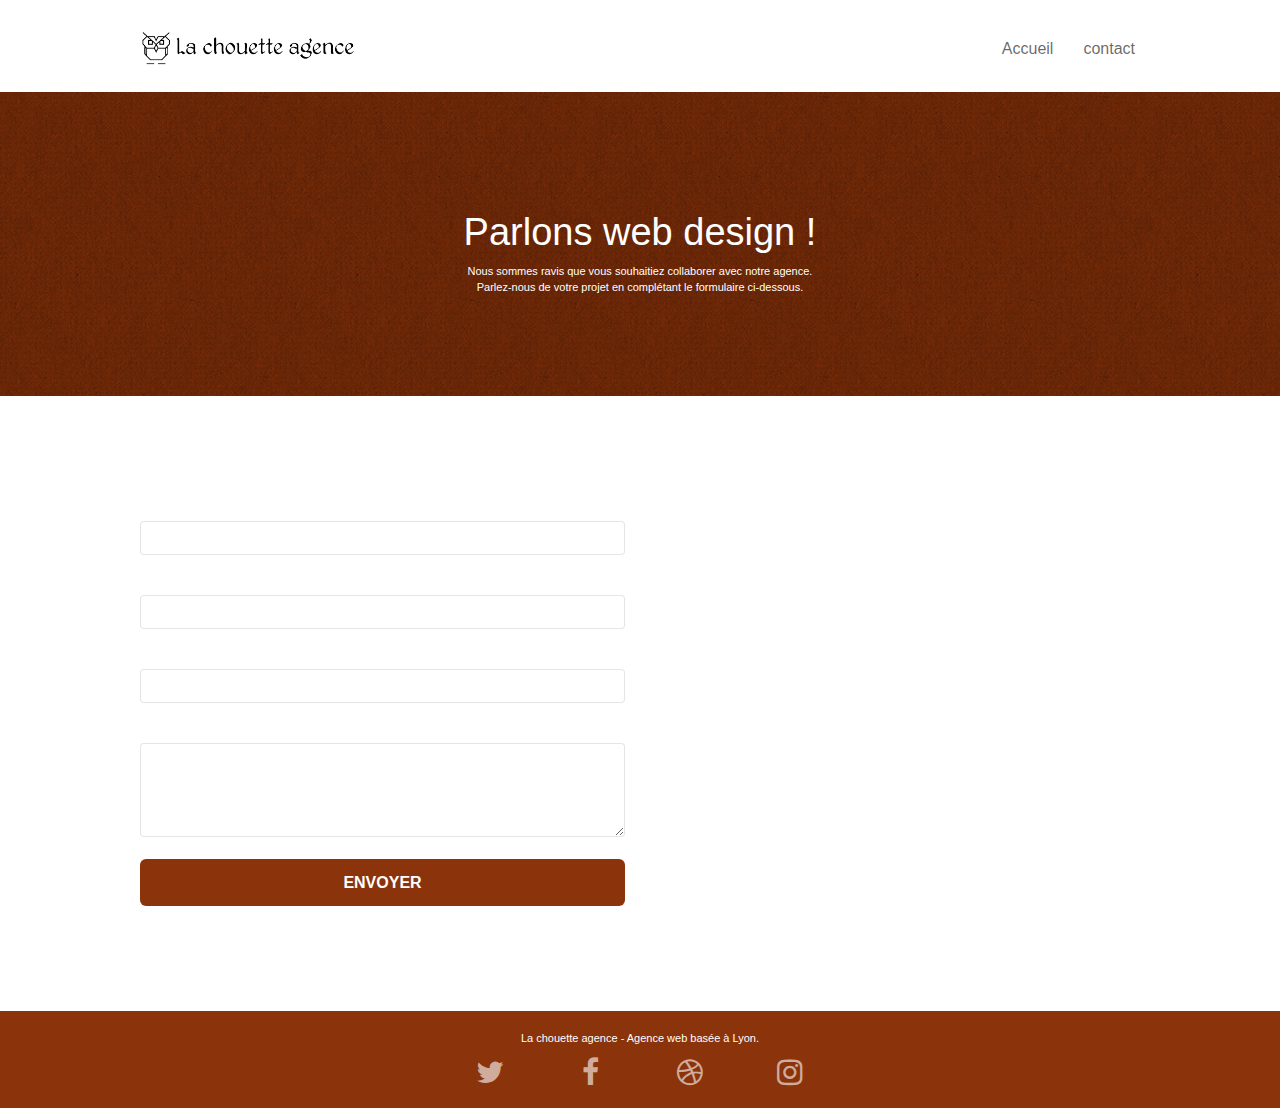
==== commit dac6427b: "del_succesmsg" ====
--- a/page2.html
+++ b/page2.html
@@ -2,9 +2,10 @@
 <html lang="fr">
 
 <head>
+	<title>Contact</title>
 	<meta charset="utf-8">
-	<meta name="keywords" content="">
-	<meta name="description" content="">
+	<meta name="keywords"content="La chouette agence,agence web, Web design, création site web, site internet">
+	<meta name="description" content="La chouette agence, entreprise de Web design à Lyon.">
 	<meta name="viewport" content="width=device-width, initial-scale=1.0, viewport-fit=cover">
 	<link rel="shortcut icon" type="image/webp" href="favicon.webp">
 
@@ -12,7 +13,7 @@
 	<link rel="stylesheet" type="text/css" href="./css/font-awesome.css">
 	<link rel="stylesheet" type="text/css" href="./css/et-line.css">
 	<link rel="stylesheet" type="text/css" href="style.css">
-	<title>page2</title>
+	
 
 
 	<!-- Analytics -->
@@ -78,8 +79,7 @@
 			<div class="container bloc-lg">
 				<div class="row">
 					<div class="col-sm-6">
-						<form id="form_1" novalidate success-msg="Your message has been sent."
-							fail-msg="Sorry it seems that our mail server is not responding, Sorry for the inconvenience!">
+						<form id="form_1">
 							<div class="form-group">
 								<label>
 									Nom
--- a/style.css
+++ b/style.css
@@ -100,7 +100,7 @@
 }
 
 .d-bloc {
-    color: rgba(255, 255, 255, .7);
+    color: white;
 }
 
 .d-bloc button:hover {
@@ -651,7 +651,7 @@
 a {
     font-family: "helvetica";
     font-weight: 400;
-    color: #575757!important;
+    color: white;
 }
 
 .container {
@@ -771,15 +771,15 @@
 }
 
 .bgc-atomic-tangerine {
-    background-color: #F3976C;
+    background-color: rgb(139, 51, 10);;
 }
 
 .tc-white {
-    color: #F3976C!important;
+    color: #FFF!important;
 }
 
 .btn-atomic-tangerine {
-    background: #F3976C;
+    background: rgb(139, 51, 10);
     color: #FFFFFF!important;
 }
 
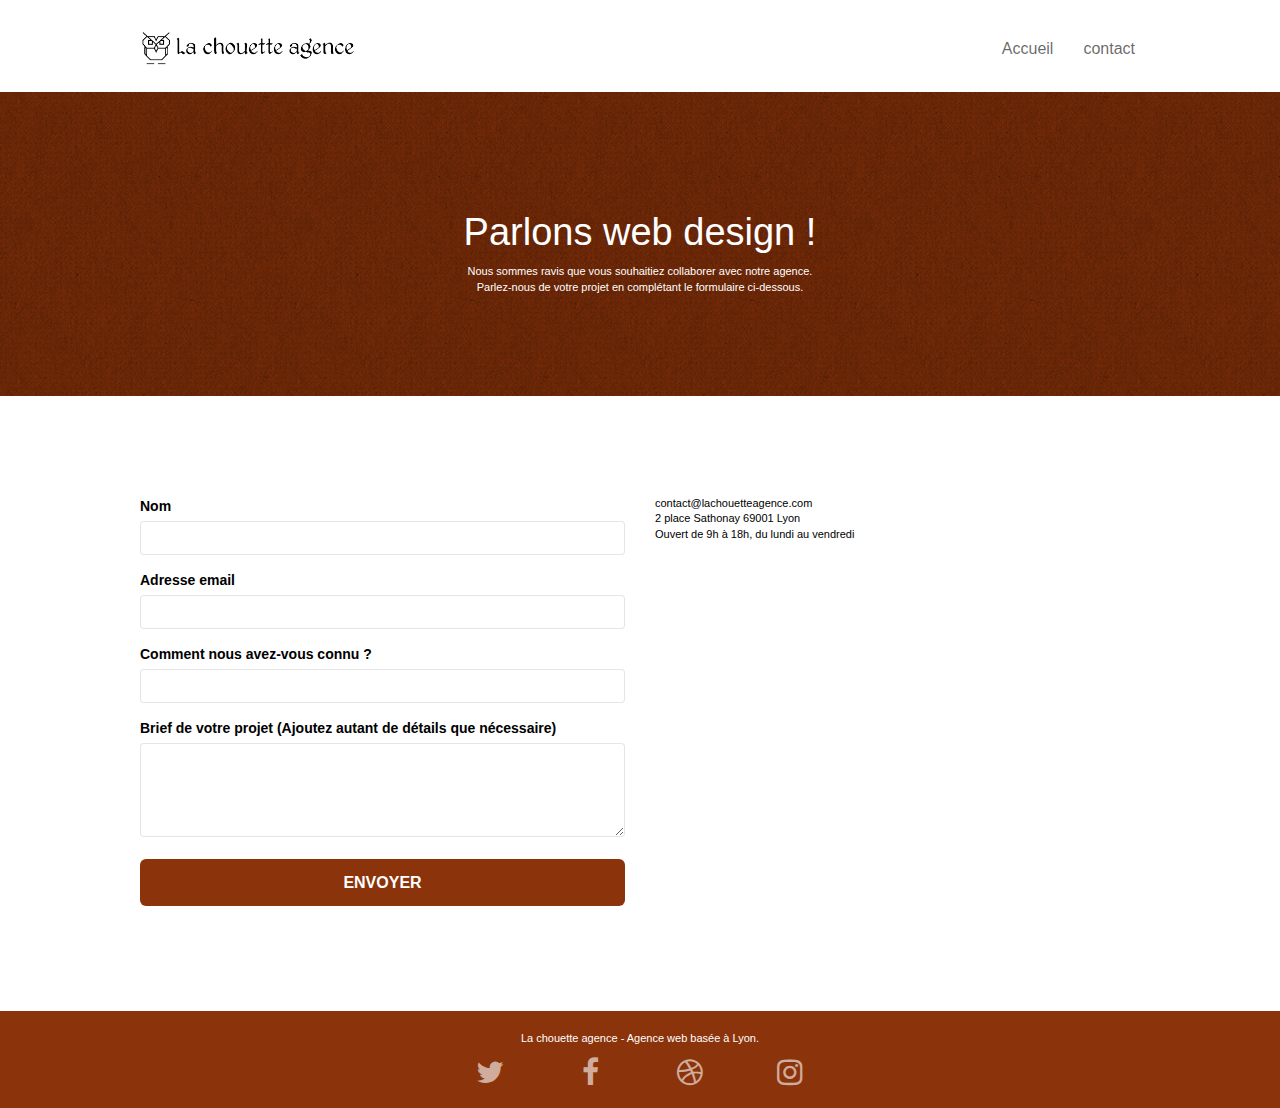
==== commit c68a3d57: "w3c_test" ====
--- a/page2.html
+++ b/page2.html
@@ -140,26 +140,22 @@
 						<div class="row row-no-gutters social">
 							<div class="col-sm-3">
 								<div class="text-center">
-									<a class="social" href="index.html"><span class="fa fa-twitter icon-md"
-											aria-label="fa-twitter"></span></a>
+									<a class="social" href="index.html"><span class="fa fa-twitter icon-md"></span></a>
 								</div>
 							</div>
 							<div class="col-sm-3">
 								<div class="text-center">
-									<a class="social" href="index.html"><span class="fa fa-facebook icon-md"
-											aria-label="fa-facebook"></span></a>
+									<a class="social" href="index.html"><span class="fa fa-facebook icon-md"></span></a>
 								</div>
 							</div>
 							<div class="col-sm-3">
 								<div class="text-center">
-									<a class="social" href="index.html"><span class="fa fa-dribbble icon-md"
-											aria-label="fa-dribbble"></span></a>
+									<a class="social" href="index.html"><span class="fa fa-dribbble icon-md"></span></a>
 								</div>
 							</div>
 							<div class="col-sm-3">
 								<div class="text-center">
-									<a class="social" href="index.html"><span class="fa fa-instagram icon-md"
-											aria-label="fa-instagram"></span></a>
+									<a class="social" href="index.html"><span class="fa fa-instagram icon-md"></span></a>
 								</div>
 							</div>
 						</div>
--- a/style.css
+++ b/style.css
@@ -645,8 +645,6 @@
 h4,
 h5,
 h6,
-p,
-label,
 .btn,
 a {
     font-family: "helvetica";
@@ -654,6 +652,10 @@
     color: white;
 }
 
+label,
+p {
+    color: black;
+}
 .container {
     max-width: 1000px;
 }
